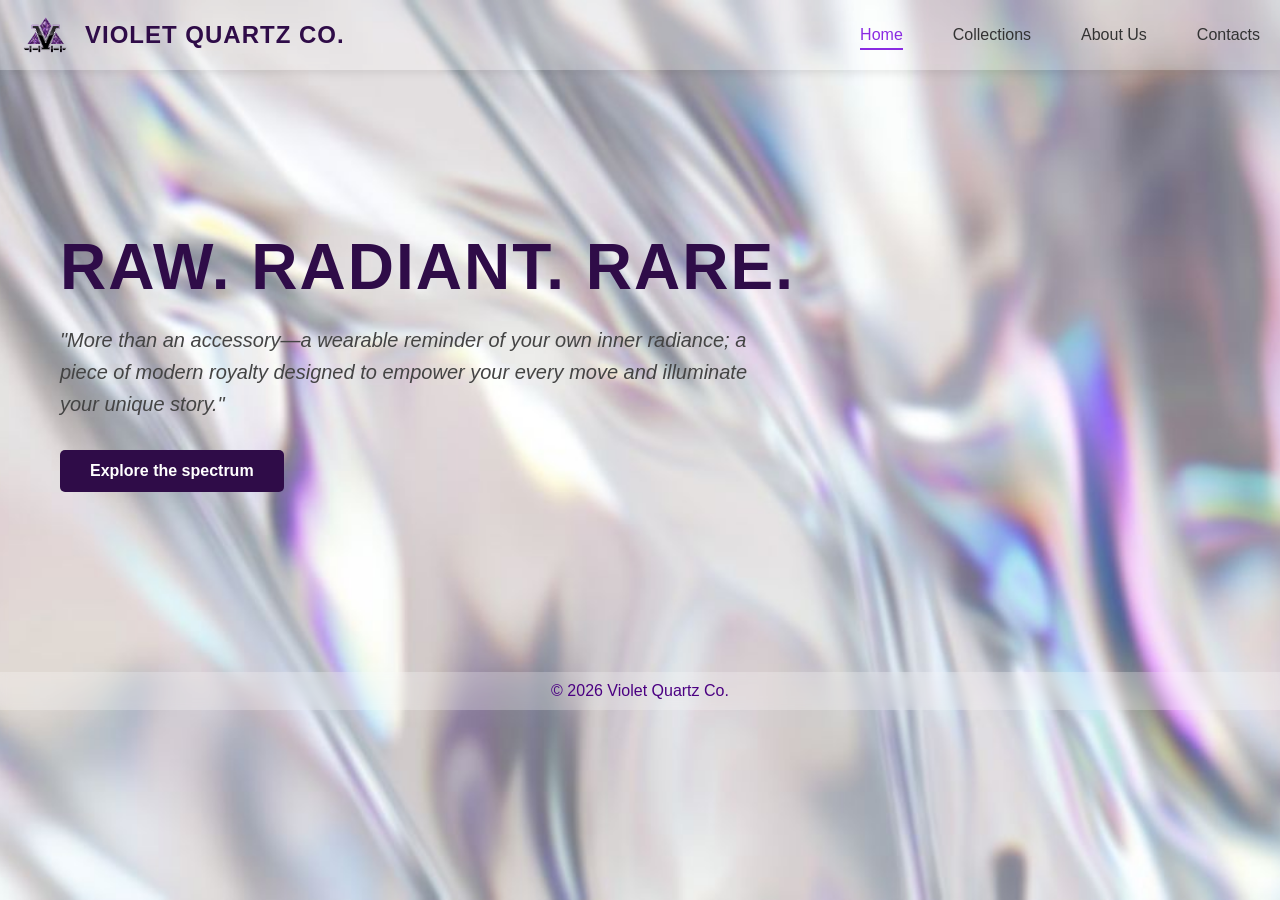
==== index.html @ ec85dfd7 "Initial commit: Professional Link-in-Bio Page" ====
<!DOCTYPE html>
<html lang="en">
<head>
    <link rel="stylesheet" href="css/style.css">
    <meta charset="UTF-8">
    <meta name="viewport" content="width=device-width, initial-scale=1.0">
    <title>Violet Quartz Co.</title>
</head>
<body>
    <nav class="navbar">
    <div class="nav-container">
        <div class="nav-logo">
            <img src="images/logo.png" alt="Logo">
            <span class="brand-name">Violet Quartz Co. </span>
        </div>

        <ul class="nav-links">
            <li><a href="index.html" class="active">Home</a></li>
           
            <li class="dropdown">
                <a href="collection.html" class="dropbtn">Collections </a>

                    <ul class="dropdown-content">
                        <li>
                            <a href="">Rings</a>
                        </li>
                        <li>
                            <a href="">Necklaces</a>
                        </li>
                        <li>
                            <a href="">Earrings</a>
                        </li>
                        <li>
                            <a href="">Bracelets</a>
                        </li>
                        <li>
                            <a href="">Vault Special</a>
                        </li>
                    </ul>
            </li>

            <li>
                <a href="about.html">About Us</a>
            </li>
            <li>
                <a href="contact.html">Contacts</a>
            </li>
        </ul>

    </div>
    </nav>

        <div class="line-section">
            <div class="line-container">

                <h1 class="headline">Raw. Radiant. Rare.</h1>
                <h3 class="sub-headline">
                    "More than an accessory—a wearable reminder of your own inner radiance;
                    a piece of modern royalty designed to empower your every move and
                    illuminate your unique story."
                </h3>

                <a href="collection.html" class="cta-btn">Explore the spectrum</a>

            </div>
        </div>

    <footer class="foot">
        &copy; 2026 Violet Quartz Co.
    </footer>

</body>
</html>
---- css/style.css ----
* {
    margin: 0;
    padding: 0;
    box-sizing: border-box;
    font-family: 'Segoe UI', Tahoma, Geneva, Verdana, sans-serif;
}

/* Navbar ------------------------------------------------------------- */
.navbar {
    background-color: rgba(255, 255, 255, 0.251);
    box-shadow: 0 2px 10px rgba(0, 0, 0, 0.1);
    padding: 10px 0;
    position: sticky;
    top: 0;
    z-index: 1000;
}

.nav-container {
    max-width: 1800px;
    margin: 0 auto;
    display: flex;
    justify-content: space-between;
    align-items: center;
    padding: 0 20px;
}

.nav-logo {
    display: flex;
    align-items: center;
    gap: 15px;
    text-decoration: none;
}

.nav-logo img {
    height: 50px;
    border-radius: 50%;
    object-fit: cover;
}

.brand-name {
    font-size: 1.5rem;
    font-weight: bold;
    color: #2f0c48;
    letter-spacing: 1px;
    text-transform: uppercase;
}

.nav-links {
    list-style: none;
    display: flex;
    gap: 50px;
    align-items: center;
}

.nav-links a {
    text-decoration: none;
    color: #333;
    font-weight: 500;
    font-size: 1rem;
    transition: all 0.3s ease;
    padding: 5px 0;
    border-bottom: 2px solid transparent;
}

.nav-links a:hover,
.nav-links a.active {
    color: #8a2be2;
    border-bottom: 2px solid #8a2be2;
}

/* Dropdown --------------------------------------------------- */
.dropdown {
    position: relative;
}

.dropdown-content {
    display: none;
    position: absolute;
    background-color: #ffffff;
    min-width: 200px;
    box-shadow: 0px 8px 16px rgba(0,0,0,0.15);
    z-index: 1;
    top: 100%;
    left: 0;
    list-style: none;
    padding: 10px 0;
    border-top: 3px solid #4b0082;
}

.dropdown-content li a {
    color: #333;
    padding: 12px 20px;
    display: block;
    font-size: 0.9rem;
    border-bottom: none;
}

.dropdown-content li a:hover {
    background-color: #f8f4ff;
    color: #8a2be2;
    border-bottom: none;
}

.dropdown:hover .dropdown-content {
    display: block;
}

/* Mobile Responsive ------------------------------------------- */
@media (max-width: 768px) {
    .nav-links {
        gap: 20px;
    }
    .brand-name {
        font-size: 1.1rem;
    }
}

body {
    background-image: url('../images/backgroundff.jpg');
    background-size: cover;
    background-position: center;
    background-attachment: fixed;
    min-height: 100vh;
}

/* Headline and Sub-headline --------------------------------------- */
.line-section {
    padding: 160px 0;
}

.line-container {
    max-width: 1200px;
    margin: 0 auto;
    padding: 0 20px;
    text-align: left;
}

.headline {
    font-size: 4rem;
    color: #2f0c48;
    margin-bottom: 20px;
    text-transform: uppercase;
    letter-spacing: 2px;
}

.sub-headline {
    font-size: 1.25rem;
    line-height: 1.6;
    color: #444;
    max-width: 700px;
    margin-bottom: 30px;
    font-style: italic;
    font-weight: 400;
}

.cta-btn {
    display: inline-block;
    padding: 12px 30px;
    background-color: #2f0c48;
    color: white;
    text-decoration: none;
    font-weight: bold;
    border-radius: 5px;
    transition: 0.3s;
}

.cta-btn:hover {
    background-color: #8a2be2;
}

/* Colection --------------------------------------------------- */

.collection-grid {
    display: grid;
    grid-template-columns: repeat(4, 1fr);
    grid-template-rows: repeat(2, 1fr);
    gap: 50px;
    justify-items: center;
    align-items: center;
    padding: 5px;
    margin-left: 200px;
    margin-right: 200px; 
    margin-top: 10px;
}

.collection-item {
    text-align: center;
}

/* Footer ------------------------------------------------------ */
.foot {
    margin-top: 20px;
    padding: 10px;
    color: #4b0082;
    background-color: rgba(255, 255, 255, 0.251);
    text-align: center;
    backdrop-filter: blur(5px);
}
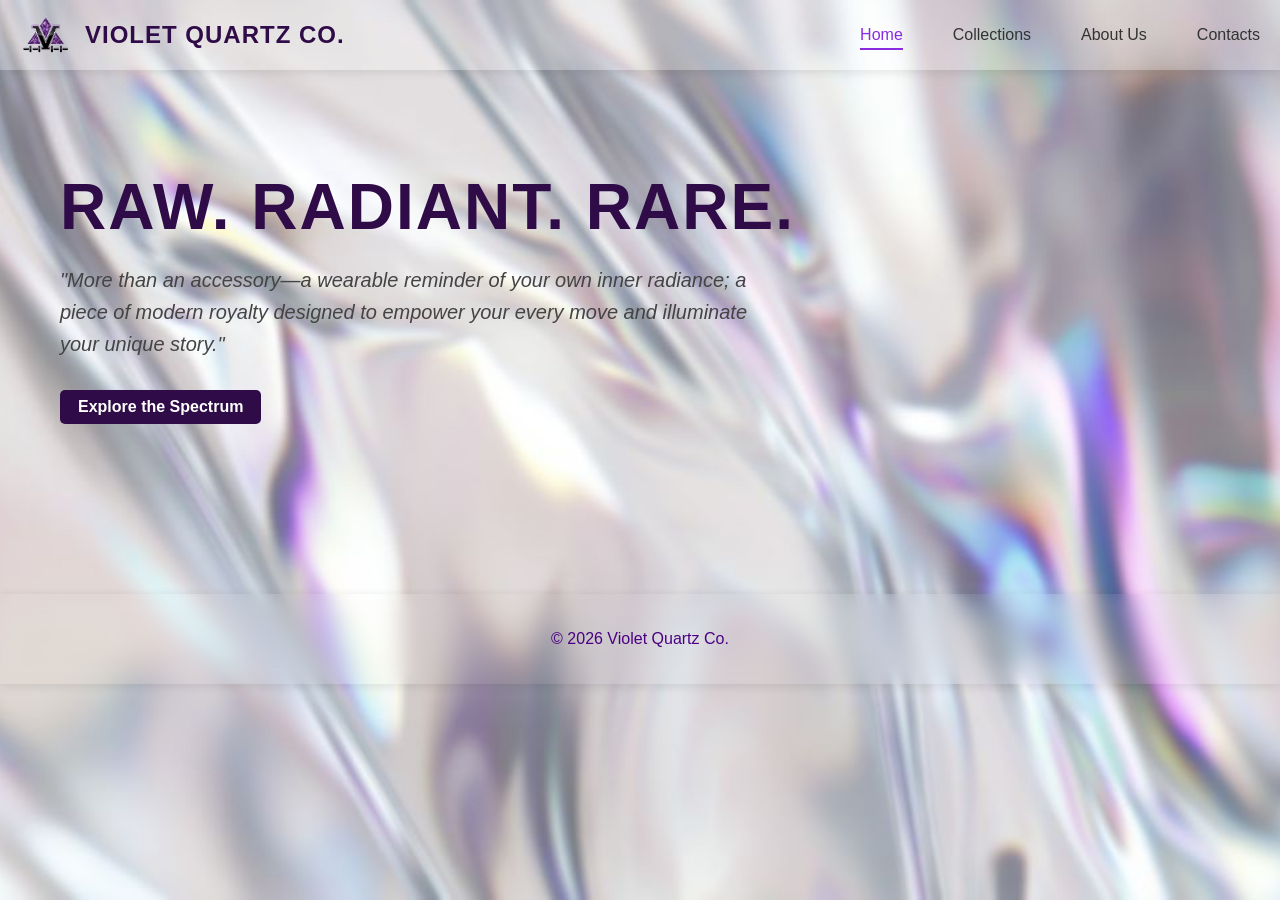
==== commit 2994cffe: "Initial commit: Professional Link-in-Bio Page" ====
--- a/index.html
+++ b/index.html
@@ -22,19 +22,19 @@
 
                     <ul class="dropdown-content">
                         <li>
-                            <a href="">Rings</a>
+                            <a href="ring.html">Rings</a>
                         </li>
                         <li>
-                            <a href="">Necklaces</a>
+                            <a href="necklace.html">Necklaces</a>
                         </li>
                         <li>
-                            <a href="">Earrings</a>
+                            <a href="earring.html">Earrings</a>
                         </li>
                         <li>
-                            <a href="">Bracelets</a>
+                            <a href="bracelet.html">Bracelets</a>
                         </li>
                         <li>
-                            <a href="">Vault Special</a>
+                            <a href="vault.html">Vault Special</a>
                         </li>
                     </ul>
             </li>
@@ -60,12 +60,12 @@
                     illuminate your unique story."
                 </h3>
 
-                <a href="collection.html" class="cta-btn">Explore the spectrum</a>
+                <a href="collection.html" class="cta-btn">Explore the Spectrum</a>
 
             </div>
         </div>
 
-    <footer class="foot">
+    <footer class="index-foot">
         &copy; 2026 Violet Quartz Co.
     </footer>
 
--- a/css/style.css
+++ b/css/style.css
@@ -33,7 +33,7 @@
 
 .nav-logo img {
     height: 50px;
-    border-radius: 50%;
+    border-radius: 10%;
     object-fit: cover;
 }
 
@@ -115,8 +115,9 @@
     }
 }
 
+/* Body ------------------------------------------------------------- */
 body {
-    background-image: url('../images/backgroundff.jpg');
+    background-image: url(../images/backgroundff.jpg);
     background-size: cover;
     background-position: center;
     background-attachment: fixed;
@@ -125,7 +126,7 @@
 
 /* Headline and Sub-headline --------------------------------------- */
 .line-section {
-    padding: 160px 0;
+    padding: 100px 0;
 }
 
 .line-container {
@@ -169,30 +170,463 @@
 }
 
 /* Colection --------------------------------------------------- */
-
-.collection-grid {
+.main-nav ul {
+    list-style: none;
+    display: flex;
+    gap: 2rem;
+}
+
+.main-nav a {
+    text-decoration: none;
+    color: #4B0082;
+    font-weight: bold;
+    padding-bottom: 0.25rem;
+}
+
+.main-nav a.active {
+    border-bottom: 2px solid #8A2BE2; /* Violet underline for active page */
+}
+
+/* --- Page Container --- */
+.page-container {
+    flex: 1;
+    display: flex;
+    width: 100%;
+}
+
+/* --- Side Panels --- */
+.side-panel {
+    width: 300px; /* Adjust width as desired */
+    flex-shrink: 0;
+    display: flex;
+    justify-content: center;
+    align-items: center;
+    overflow: hidden; /* Prevent image overflow */
+}
+
+.left-panel {
+    /* Optional: background-color: #333; */
+        box-shadow: 0 2px 10px rgba(0, 0, 0, 0.1);
+
+}
+
+.right-panel {
+    /* Optional: background-color: #333; */
+        box-shadow: 0 2px 10px rgba(0, 0, 0, 0.1);
+
+}
+
+.side-panel img {
+    width: 100%;
+    height: 100%;
+    object-fit: cover; /* Important: prevents stretching */
+}
+
+/* --- Collection Links --- */
+.collection-links-container {
+    flex: 1; /* Central links occupy the middle space */
+    display: flex;
+    justify-content: center;
+    align-items: center;
+}
+
+.links-list {
+    display: flex;
+    flex-direction: column;
+    gap: 1.5rem;
+    width: 350px; /* Keep links in a tidy stack */
+    padding: 2rem;
+    border-radius: 10px;
+}
+
+.collection-link {
+    display: block;
+    padding: 2rem;
+    background-color: #2a0049; /* Solid violet for link boxes */
+    color: #fff;
+    text-decoration: none;
+    text-align: center;
+    font-family: 'Major Mono Display', monospace; /* The distinctive font style */
+    font-size: 1.5rem;
+    letter-spacing: 0.1em;
+    border-radius: 5px;
+    border: 1px solid transparent;
+    transition: all 0.3s ease;
+}
+
+.collection-link:hover {
+    background-color: #8A2BE2; /* Brighter violet on hover */
+    transform: translateY(-2px); /* Subtle lift effect */
+}
+
+/* Vault Special Highlight */
+.collection-link.highlight {
+    background-color: rgba(75, 0, 130, 0.6); /* Slightly more transparent/special version */
+    border: 2px solid #8A2BE2; /* Stronger border to stand out */
+}
+
+/* About ------------------------------------------------------- */
+
+/* HERO */
+.hero {
+    text-align: center;
+    padding: 20px 20px 40px;
+}
+
+.hero h1 {
+    font-size: 2.9rem;
+    margin-bottom: 10px;
+    color: #2f0c48;
+}
+
+.hero p {
+    font-size: 2rem;
+    color: #3d3d3d;
+}
+
+/* CONTENT */
+.content {
+    max-width: 800px;
+    margin: auto;
+    padding: 20px;
+}
+
+.text-box {
+    margin-bottom: 30px;
+}
+
+.text-box h2 {
+    font-size: 1.4rem;
+    color: #2f0c48;
+    margin-bottom: 10px;
+}
+
+.text-box p {
+    line-height: 1.6;
+    font-size: 0.95rem;
+}
+
+/* CONTENT SECTION */
+.content {
+    display: flex;
+    justify-content: center;
+    padding: 40px 20px;
+}
+
+/* GLASS BOX */
+.glass-box {
+    max-width: 700px;
+    width: 100%;
+    padding: 30px;
+
+    background: rgba(255, 255, 255, 0.15); /* transparent white */
+    backdrop-filter: blur(10px);
+    -webkit-backdrop-filter: blur(10px);
+
+    border-radius: 10px;
+    border: 1px solid rgba(255,255,255,0.3);
+}
+
+/* TEXT */
+.text-box {
+    margin-bottom: 0;
+}
+
+.text-box h2 {
+    color: #2f0c48;
+    margin-bottom: 7px;
+}
+
+.text-box p {
+    color: #333;
+    line-height: 1.6;
+}
+
+/* CTA */
+.about-cta {
+    flex: 0.7;
+    display: flex;
+    flex-direction: column;
+    justify-content: center;
+    align-items: center;
+    gap: 10px;
+}
+
+.about-cta h2 {
+    font-size: 1.4rem;
+}
+
+.cta-btn {
+    padding: 8px 18px;
+    background: #2f0c48;
+    color: white;
+    text-decoration: none;
+    border-radius: 5px;
+}
+
+/* Contacts ---------------------------------------------------- */
+
+/* Contact Hero */
+.contact-hero {
+    position: relative;
+    height: 30vh;
+    background: url("../images/bground.jpg") center/cover no-repeat;
+    display: flex;
+    align-items: center;
+    justify-content: center;
+    text-align: center;
+    color: #fff;
+}
+
+.contact-hero .overlay {
+    position: absolute;
+    width: 100%;
+    height: 100%;
+    background: rgba(47, 12, 72, 0.101);
+}
+
+/* Contact Section */
+.contact-section {
+    padding: 70px 20px;
+    background: #ffffffd9;
+    backdrop-filter: blur(10px);
+}
+
+.contact-container {
+    max-width: 1100px;
+    margin: auto;
     display: grid;
-    grid-template-columns: repeat(4, 1fr);
-    grid-template-rows: repeat(2, 1fr);
+    grid-template-columns: 1fr 1fr;
     gap: 50px;
-    justify-items: center;
-    align-items: center;
-    padding: 5px;
-    margin-left: 200px;
-    margin-right: 200px; 
-    margin-top: 10px;
-}
-
-.collection-item {
+}
+
+/* Contact Info */
+.contact-info h2 {
+    color: #2f0c48;
+    margin-bottom: 20px;
+}
+
+.hero-content h1 {
+    color: #3c0046;
+    line-height: 10ps;
+}
+
+.hero-content p{
+    color: #b800d4;
+}
+
+.contact-info p {
+    margin-bottom: 10px;
+    color: #444;
+}
+
+/* Contact Form */
+.contact-form h2 {
+    margin-bottom: 20px;
+    color: #2f0c48;
+}
+
+.input-group {
+    margin-bottom: 15px;
+}
+
+.input-group input,
+.input-group textarea {
+    width: 100%;
+    padding: 12px;
+    border: 1px solid #ccc;
+    border-radius: 5px;
+    font-size: 1rem;
+    outline: none;
+    transition: 0.3s;
+}
+
+.input-group input:focus,
+.input-group textarea:focus {
+    border-color: #8a2be2;
+    box-shadow: 0 0 5px rgba(138, 43, 226, 0.3);
+}
+
+/* Responsive */
+@media (max-width: 768px) {
+    .contact-container {
+        grid-template-columns: 1fr;
+    }
+}
+
+/* Footer ------------------------------------------------------ */
+
+.index-foot {
+    height: 10vh;
+    display: flex;
+    align-items: center;
+    justify-content: center;
+    margin-top: 70px;
+    color: #4b0082;
+    backdrop-filter: blur(10px);
+    box-shadow: 0 2px 10px rgba(0, 0, 0, 0.1);
+
+}
+
+.collection-foot {
+    height: 10vh;
+    display: flex;
+    align-items: center;
+    justify-content: center;
+    margin-top: 0;
+    color: #4b0082;
+    backdrop-filter: blur(10px);
+    box-shadow: 0 2px 10px rgba(0, 0, 0, 0.1);
+
+}
+
+.about-foot {
+    height: 10vh;
+    display: flex;
+    align-items: center;
+    justify-content: center;
+    margin-top: 13px;
+    color: #4b0082;
+    backdrop-filter: blur(10px);
+    box-shadow: 0 2px 10px rgba(0, 0, 0, 0.1);
+
+}
+
+.contact-foot {
+    height: 10vh;
+    display: flex;
+    align-items: center;
+    justify-content: center;
+    margin-top: 0;
+    color: #4b0082;
+    backdrop-filter: blur(10px);
+    box-shadow: 0 2px 10px rgba(0, 0, 0, 0.1);
+
+}
+
+#success-message {
+    display: none;
+    color: rgb(164, 0, 179);
+    font-weight: bold;
+}
+
+/* ===== SECTION ============================================================= */
+.product-section {
+    padding: 40px 20px;
     text-align: center;
 }
 
-/* Footer ------------------------------------------------------ */
-.foot {
-    margin-top: 20px;
+.section-title {
+    font-size: 2.5rem;
+    color: #2f0c48;
+}
+
+/* ===== GRID ===== */
+.product-container {
+    display: grid;
+    grid-template-columns: repeat(3, 1fr);
+    gap: 60px;
+    max-width: 1100px;
+    margin: 30px auto;
+}
+
+/* ===== CARD ===== */
+.product-card {
+    background: white;
+    border-radius: 12px;
+    padding: 15px;
+    box-shadow: 0 5px 15px rgba(0,0,0,0.1);
+    transition: 0.3s;
+}
+
+.product-card:hover {
+    transform: translateY(-8px);
+}
+
+.product-card img {
+    width: 100%;
+    height: 220px;
+    object-fit: cover;
+    border-radius: 10px;
+    cursor: pointer;
+}
+
+.product-card h3 {
+    color: #2f0c48;
+}
+
+.material {
+    font-size: 0.85rem;
+    color: #777;
+    margin-bottom: 10px;
+}
+
+.desc {
+    font-size: 0.9rem;
+    margin-bottom: 5px;
+}
+
+.price {
+    font-weight: bold;
+    color: #8a2be2;
+    margin-bottom: 5px;
+}
+
+/* ===== BUTTON ===== */
+.buy-btn {
+    width: 100%;
     padding: 10px;
-    color: #4b0082;
-    background-color: rgba(255, 255, 255, 0.251);
+    background: #2f0c48;
+    color: white;
+    border: none;
+    border-radius: 6px;
+    cursor: pointer;
+}
+
+.buy-btn:hover {
+    background: #8a2be2;
+}
+
+/* ===== MODAL ===== */
+.modal {
+    display: none;
+    position: fixed;
+    inset: 0;
+    background: rgba(0,0,0,0.7);
+}
+
+.modal.show {
+    display: flex;
+    justify-content: center;
+    align-items: center;
+}
+
+.modal-box {
+    background: white;
+    padding: 20px;
+    width: 90%;
+    max-width: 400px;
+    border-radius: 12px;
     text-align: center;
-    backdrop-filter: blur(5px);
+    position: relative;
+}
+
+.modal-box img {
+    width: 100%;
+    border-radius: 10px;
+}
+
+.close {
+    position: absolute;
+    top: 10px;
+    right: 15px;
+    font-size: 25px;
+    cursor: pointer;
+}
+
+/* ===== RESPONSIVE ===== */
+@media (max-width: 768px) {
+    .product-container {
+        grid-template-columns: 1fr;
+    }
 }
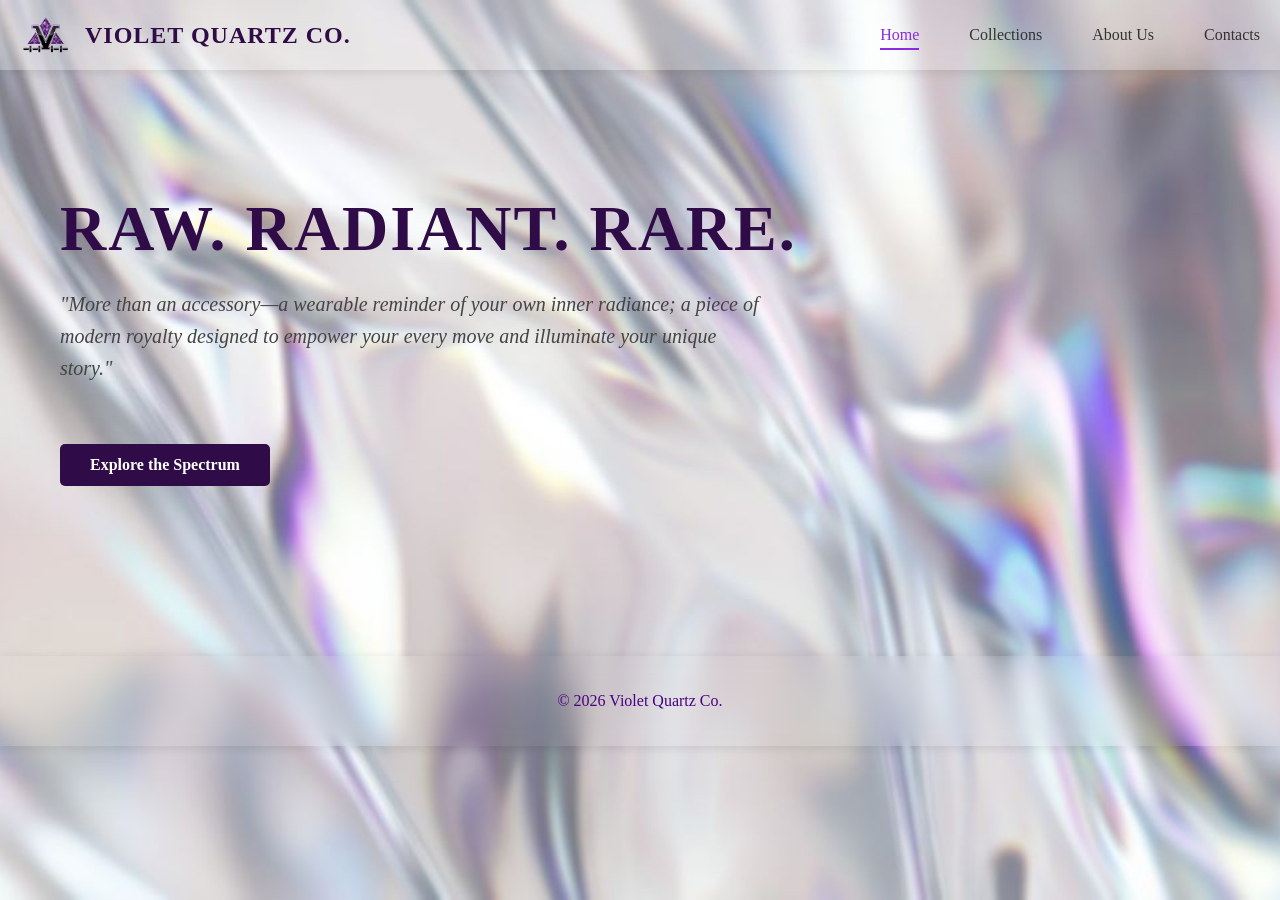
==== commit 4a7f01af: "Initial commit: Professional Link-in-Bio Page" ====
--- a/index.html
+++ b/index.html
@@ -10,8 +10,10 @@
     <nav class="navbar">
     <div class="nav-container">
         <div class="nav-logo">
-            <img src="images/logo.png" alt="Logo">
-            <span class="brand-name">Violet Quartz Co. </span>
+            <a href="index.html" class="nav-home-link">
+                <img src="images/logo.png" alt="Logo">
+                <span class="brand-name">Violet Quartz Co. </span>
+            </a>
         </div>
 
         <ul class="nav-links">
@@ -65,7 +67,7 @@
             </div>
         </div>
 
-    <footer class="index-foot">
+<footer class="index-foot">
         &copy; 2026 Violet Quartz Co.
     </footer>
 
--- a/css/style.css
+++ b/css/style.css
@@ -2,28 +2,39 @@
     margin: 0;
     padding: 0;
     box-sizing: border-box;
-    font-family: 'Segoe UI', Tahoma, Geneva, Verdana, sans-serif;
+}
+
+:root {
+    --primary: #2f0c48;
+    --secondary: #8a2be2;
+    --accent: #4b0082;
+    --glass-bg: rgba(255, 255, 255, 0.1);
+    --glass-white: rgba(255, 255, 255, 0.08);
+    --shadow-sm: 0 2px 10px rgba(0, 0, 0, 0.1);
+    --shadow-md: 0 5px 15px rgba(0, 0, 0, 0.1);
+    --transition: all 0.3s ease;
 }
 
 /* Navbar ------------------------------------------------------------- */
+
+.nav-container {
+    max-width: 1800px;
+    margin: 0 auto;
+    display: flex;
+    justify-content: space-between;
+    align-items: center;
+    padding: 0 20px;
+}
+
 .navbar {
     background-color: rgba(255, 255, 255, 0.251);
-    box-shadow: 0 2px 10px rgba(0, 0, 0, 0.1);
+    box-shadow: var(--shadow-sm);
     padding: 10px 0;
     position: sticky;
     top: 0;
     z-index: 1000;
 }
 
-.nav-container {
-    max-width: 1800px;
-    margin: 0 auto;
-    display: flex;
-    justify-content: space-between;
-    align-items: center;
-    padding: 0 20px;
-}
-
 .nav-logo {
     display: flex;
     align-items: center;
@@ -35,6 +46,11 @@
     height: 50px;
     border-radius: 10%;
     object-fit: cover;
+}
+
+.nav-home-link {
+    text-decoration: none;
+    display: contents;
 }
 
 .brand-name {
@@ -64,8 +80,8 @@
 
 .nav-links a:hover,
 .nav-links a.active {
-    color: #8a2be2;
-    border-bottom: 2px solid #8a2be2;
+    color: var(--secondary);
+    border-bottom: 2px solid var(--secondary);
 }
 
 /* Dropdown --------------------------------------------------- */
@@ -84,7 +100,7 @@
     left: 0;
     list-style: none;
     padding: 10px 0;
-    border-top: 3px solid #4b0082;
+    border-top: 3px solid var(--accent);
 }
 
 .dropdown-content li a {
@@ -124,7 +140,7 @@
     min-height: 100vh;
 }
 
-/* Headline and Sub-headline --------------------------------------- */
+/* homepage----------------------------------------------------------- */
 .line-section {
     padding: 100px 0;
 }
@@ -138,8 +154,9 @@
 
 .headline {
     font-size: 4rem;
-    color: #2f0c48;
-    margin-bottom: 20px;
+    color: var(--primary);
+    margin-bottom: 22px;
+    margin-top: 22px;
     text-transform: uppercase;
     letter-spacing: 2px;
 }
@@ -149,27 +166,35 @@
     line-height: 1.6;
     color: #444;
     max-width: 700px;
-    margin-bottom: 30px;
+    margin-bottom: 60px;
     font-style: italic;
     font-weight: 400;
 }
 
+.line-container {
+    max-width: 1200px;
+    margin: 0 auto;
+    padding: 0 20px;
+    text-align: left;
+}
+
+/* UTILITY CLASSES */
 .cta-btn {
     display: inline-block;
     padding: 12px 30px;
-    background-color: #2f0c48;
+    background: var(--primary);
     color: white;
     text-decoration: none;
     font-weight: bold;
     border-radius: 5px;
-    transition: 0.3s;
+    transition: var(--transition);
 }
 
 .cta-btn:hover {
-    background-color: #8a2be2;
-}
-
-/* Colection --------------------------------------------------- */
+    background: var(--secondary);
+}
+
+/* Collection --------------------------------------------------- */
 .main-nav ul {
     list-style: none;
     display: flex;
@@ -184,7 +209,7 @@
 }
 
 .main-nav a.active {
-    border-bottom: 2px solid #8A2BE2; /* Violet underline for active page */
+    border-bottom: 2px solid var(--secondary); /* Violet underline for active page */
 }
 
 /* --- Page Container --- */
@@ -196,7 +221,7 @@
 
 /* --- Side Panels --- */
 .side-panel {
-    width: 300px; /* Adjust width as desired */
+    width: 300px;
     flex-shrink: 0;
     display: flex;
     justify-content: center;
@@ -204,16 +229,9 @@
     overflow: hidden; /* Prevent image overflow */
 }
 
-.left-panel {
-    /* Optional: background-color: #333; */
-        box-shadow: 0 2px 10px rgba(0, 0, 0, 0.1);
-
-}
-
+.left-panel,
 .right-panel {
-    /* Optional: background-color: #333; */
-        box-shadow: 0 2px 10px rgba(0, 0, 0, 0.1);
-
+    box-shadow: var(--shadow-sm);
 }
 
 .side-panel img {
@@ -235,13 +253,13 @@
     flex-direction: column;
     gap: 1.5rem;
     width: 350px; /* Keep links in a tidy stack */
-    padding: 2rem;
+    padding: 1.50rem;
     border-radius: 10px;
 }
 
 .collection-link {
     display: block;
-    padding: 2rem;
+    padding: 1.80rem;
     background-color: #2a0049; /* Solid violet for link boxes */
     color: #fff;
     text-decoration: none;
@@ -267,101 +285,82 @@
 
 /* About ------------------------------------------------------- */
 
-/* HERO */
-.hero {
+.about-compact {
+    height: 80vh;
+    display: flex;
+    justify-content: center;
+    align-items: center;
+    background: linear-gradient(rgba(47,12,72,0.85), rgba(0,0,0,0.7));
+
+}
+
+/* ===== GLASS BOX ===== */
+.about-box {
+    background: rgba(255,255,255,0.08);
+    backdrop-filter: blur(12px);
+    padding: 70px;
+    border-radius: 15px;
     text-align: center;
-    padding: 20px 20px 40px;
-}
-
-.hero h1 {
-    font-size: 2.9rem;
-    margin-bottom: 10px;
-    color: #2f0c48;
-}
-
-.hero p {
-    font-size: 2rem;
-    color: #3d3d3d;
-}
-
-/* CONTENT */
-.content {
-    max-width: 800px;
-    margin: auto;
-    padding: 20px;
-}
-
-.text-box {
+    color: white;
+    max-width: 1000px;
+    width: 95%;
+}
+
+/* TITLE */
+.about-box h1 {
+    font-size: 3rem;
+}
+
+.tagline {
+    font-size: 1.50rem;
+    margin: 10px 0 20px;
+    opacity: 0.9;
+}
+
+/* GRID */
+.about-grid {
+    display: grid;
+    grid-template-columns: repeat(3, 1fr);
+    gap: 15px;
+}
+
+/* ITEMS */
+.about-item {
+    background: rgba(255,255,255,0.1);
+    padding: 40px;
+    border-radius: 10px;
+    font-size: 1rem;
+    transition: 0.3s;
     margin-bottom: 30px;
-}
-
-.text-box h2 {
-    font-size: 1.4rem;
-    color: #2f0c48;
-    margin-bottom: 10px;
-}
-
-.text-box p {
-    line-height: 1.6;
-    font-size: 0.95rem;
-}
-
-/* CONTENT SECTION */
-.content {
-    display: flex;
-    justify-content: center;
-    padding: 40px 20px;
-}
-
-/* GLASS BOX */
-.glass-box {
-    max-width: 700px;
-    width: 100%;
-    padding: 30px;
-
-    background: rgba(255, 255, 255, 0.15); /* transparent white */
-    backdrop-filter: blur(10px);
-    -webkit-backdrop-filter: blur(10px);
-
-    border-radius: 10px;
-    border: 1px solid rgba(255,255,255,0.3);
-}
-
-/* TEXT */
-.text-box {
-    margin-bottom: 0;
-}
-
-.text-box h2 {
-    color: #2f0c48;
-    margin-bottom: 7px;
-}
-
-.text-box p {
-    color: #333;
-    line-height: 1.6;
-}
-
-/* CTA */
-.about-cta {
-    flex: 0.7;
-    display: flex;
-    flex-direction: column;
-    justify-content: center;
-    align-items: center;
-    gap: 10px;
-}
-
-.about-cta h2 {
-    font-size: 1.4rem;
-}
-
-.cta-btn {
-    padding: 8px 18px;
-    background: #2f0c48;
-    color: white;
-    text-decoration: none;
-    border-radius: 5px;
+    letter-spacing: 0.50px;
+    color: #f3d7ff;
+}
+
+.about-item h3 {
+    font-size: 1.50rem;
+    color: #ffffff;
+}
+
+.about-item:hover {
+    transform: translateY(-5px);
+}
+
+
+
+/* ===== RESPONSIVE ===== */
+@media (max-width: 768px) {
+    .about-grid {
+        grid-template-columns: 1fr;
+    }
+
+    .about-compact {
+        height: auto;
+        padding: 100px 15px 60px;
+    }
+
+    footer {
+        position: static;
+    }
 }
 
 /* Contacts ---------------------------------------------------- */
@@ -370,7 +369,7 @@
 .contact-hero {
     position: relative;
     height: 30vh;
-    background: url("../images/bground.jpg") center/cover no-repeat;
+    background: linear-gradient(rgba(47,12,72,0.85), rgba(0,0,0,0.7));
     display: flex;
     align-items: center;
     justify-content: center;
@@ -406,13 +405,18 @@
     margin-bottom: 20px;
 }
 
+/* Hero content - assuming used in contact or other pages */
+
 .hero-content h1 {
-    color: #3c0046;
-    line-height: 10ps;
-}
-
-.hero-content p{
-    color: #b800d4;
+    color: white;
+    font-size: 3rem;
+    line-height: 1.2;
+    
+}
+
+.hero-content p {
+    color: #f6bdff;
+    font-size: 1.50rem;
 }
 
 .contact-info p {
@@ -424,6 +428,46 @@
 .contact-form h2 {
     margin-bottom: 20px;
     color: #2f0c48;
+}
+
+/* ===== SOCIAL LINKS ===== */
+.social-links {
+    margin-top: 20px;
+}
+
+.social-links h3 {
+    margin-bottom: 10px;
+    color: #2f0c48;
+}
+
+.social {
+    display: block;
+    text-decoration: none;
+    margin: 6px 0;
+    padding: 10px;
+    border-radius: 6px;
+    color: white;
+    font-size: 0.9rem;
+    transition: 0.3s;
+}
+
+/* PLATFORM COLORS */
+.fb {
+    background: #1877f2;
+}
+
+.ig {
+    background: linear-gradient(45deg, #feda75, #d62976, #962fbf);
+}
+
+.tt {
+    background: #000;
+}
+
+/* HOVER EFFECT */
+.social:hover {
+    opacity: 0.8;
+    transform: translateX(5px);
 }
 
 .input-group {
@@ -456,53 +500,19 @@
 
 /* Footer ------------------------------------------------------ */
 
-.index-foot {
+/* Footer Classes (kept for backward compatibility with HTML) */
+.index-foot, .collection-foot, .about-foot, .contact-foot {
     height: 10vh;
     display: flex;
     align-items: center;
     justify-content: center;
-    margin-top: 70px;
-    color: #4b0082;
+    color: var(--accent);
     backdrop-filter: blur(10px);
-    box-shadow: 0 2px 10px rgba(0, 0, 0, 0.1);
-
-}
-
-.collection-foot {
-    height: 10vh;
-    display: flex;
-    align-items: center;
-    justify-content: center;
-    margin-top: 0;
-    color: #4b0082;
-    backdrop-filter: blur(10px);
-    box-shadow: 0 2px 10px rgba(0, 0, 0, 0.1);
-
-}
-
-.about-foot {
-    height: 10vh;
-    display: flex;
-    align-items: center;
-    justify-content: center;
-    margin-top: 13px;
-    color: #4b0082;
-    backdrop-filter: blur(10px);
-    box-shadow: 0 2px 10px rgba(0, 0, 0, 0.1);
-
-}
-
-.contact-foot {
-    height: 10vh;
-    display: flex;
-    align-items: center;
-    justify-content: center;
-    margin-top: 0;
-    color: #4b0082;
-    backdrop-filter: blur(10px);
-    box-shadow: 0 2px 10px rgba(0, 0, 0, 0.1);
-
-}
+    box-shadow: var(--shadow-sm);
+}
+
+.index-foot { margin-top: 70px; }
+.collection-foot, .contact-foot { margin-top: 0; }
 
 #success-message {
     display: none;
@@ -586,6 +596,7 @@
 .buy-btn:hover {
     background: #8a2be2;
 }
+
 
 /* ===== MODAL ===== */
 .modal {
@@ -629,4 +640,170 @@
     .product-container {
         grid-template-columns: 1fr;
     }
+}
+
+/* =========================================================
+   VAULT SECTION
+========================================================= */
+.vault-section {
+    padding: 90px 30px;
+    text-align: center;
+    background: radial-gradient(circle, #000000, #1c0929, #1f1100);
+    color: #eee;
+}
+
+.vault-title {
+    font-size: 2.90rem;
+    margin-bottom: 15px;
+}
+
+.vault-sub {
+    color: #aaa;
+    margin-bottom: 45px;
+    font-size: 1.5rem;
+}
+
+/* GRID */
+.vault-grid {
+    display: grid;
+    grid-template-columns: repeat(3, 1fr);
+    gap: 40px;
+    max-width: 1100px;
+    margin: auto;
+}
+
+/* CARD */
+.vault-card {
+    position: relative;
+    overflow: hidden;
+    border-radius: 12px;
+    background: rgba(17, 7, 36, 0.05);
+    border: 1px solid rgba(255,255,255,0.1);
+    cursor: pointer;
+    transition: 0.4s;
+}
+
+/* IMAGE */
+.vault-card img {
+    width: 100%;
+    height: 260px;
+    object-fit: cover;
+    transition: 0.5s;
+}
+
+/* INFO PANEL */
+.vault-info {
+    position: absolute;
+    bottom: 0;
+    width: 100%;
+    padding: 15px;
+    background: linear-gradient(transparent, rgba(69, 18, 100, 0.9));
+    transform: translateY(100%);
+    transition: 0.4s;
+    pointer-events: none;
+}
+
+.vault-card:hover .vault-info {
+    transform: translateY(0);
+    pointer-events: auto;
+}
+
+/* TEXT */
+.label {
+    font-size: 0.7rem;
+    letter-spacing: 2px;
+    color: #bbb;
+}
+
+.vault-info h3 {
+    margin: 5px 0;
+}
+
+.price {
+    color: #8a2be2;
+    font-weight: bold;
+}
+
+/* HOVER EFFECT */
+.vault-card:hover {
+    transform: translateY(-8px);
+    box-shadow: 0 0 25px rgba(138,43,226,0.6);
+}
+
+.vault-card:hover img {
+    transform: scale(1.1);
+    filter: brightness(1.2);
+}
+
+/* BUTTON */
+.buy-btn {
+    width: 100%;
+    margin-top: 10px;
+    padding: 8px;
+    background: #2f0c48;
+    color: white;
+    border: none;
+    border-radius: 5px;
+    cursor: pointer;
+    transition: 0.3s;
+}
+
+.buy-btn:hover {
+    background: #8a2be2;
+}
+
+/* =========================================================
+   MODAL
+========================================================= */
+.modal {
+    display: none;
+    position: fixed;
+    inset: 0;
+    background: rgba(0,0,0,0.8);
+}
+
+.modal.show {
+    display: flex;
+    justify-content: center;
+    align-items: center;
+}
+
+.modal-box {
+    background: #ffffffa8;
+    padding: 20px;
+    border-radius: 12px;
+    width: 90%;
+    max-width: 400px;
+    text-align: center;
+    position: relative;
+}
+
+.modal-box img {
+    width: 100%;
+    border-radius: 10px;
+    margin-bottom: 15px;
+}
+
+.close {
+    position: absolute;
+    top: 10px;
+    right: 15px;
+    font-size: 24px;
+    cursor: pointer;
+    color: white;
+}
+
+/* =========================================================
+   RESPONSIVE
+========================================================= */
+@media (max-width: 992px) {
+    .vault-grid {
+        grid-template-columns: repeat(2, 1fr);
+    }
+}
+
+@media (max-width: 768px) {
+    .vault-grid {
+        grid-template-columns: 1fr;
+    }
 }
